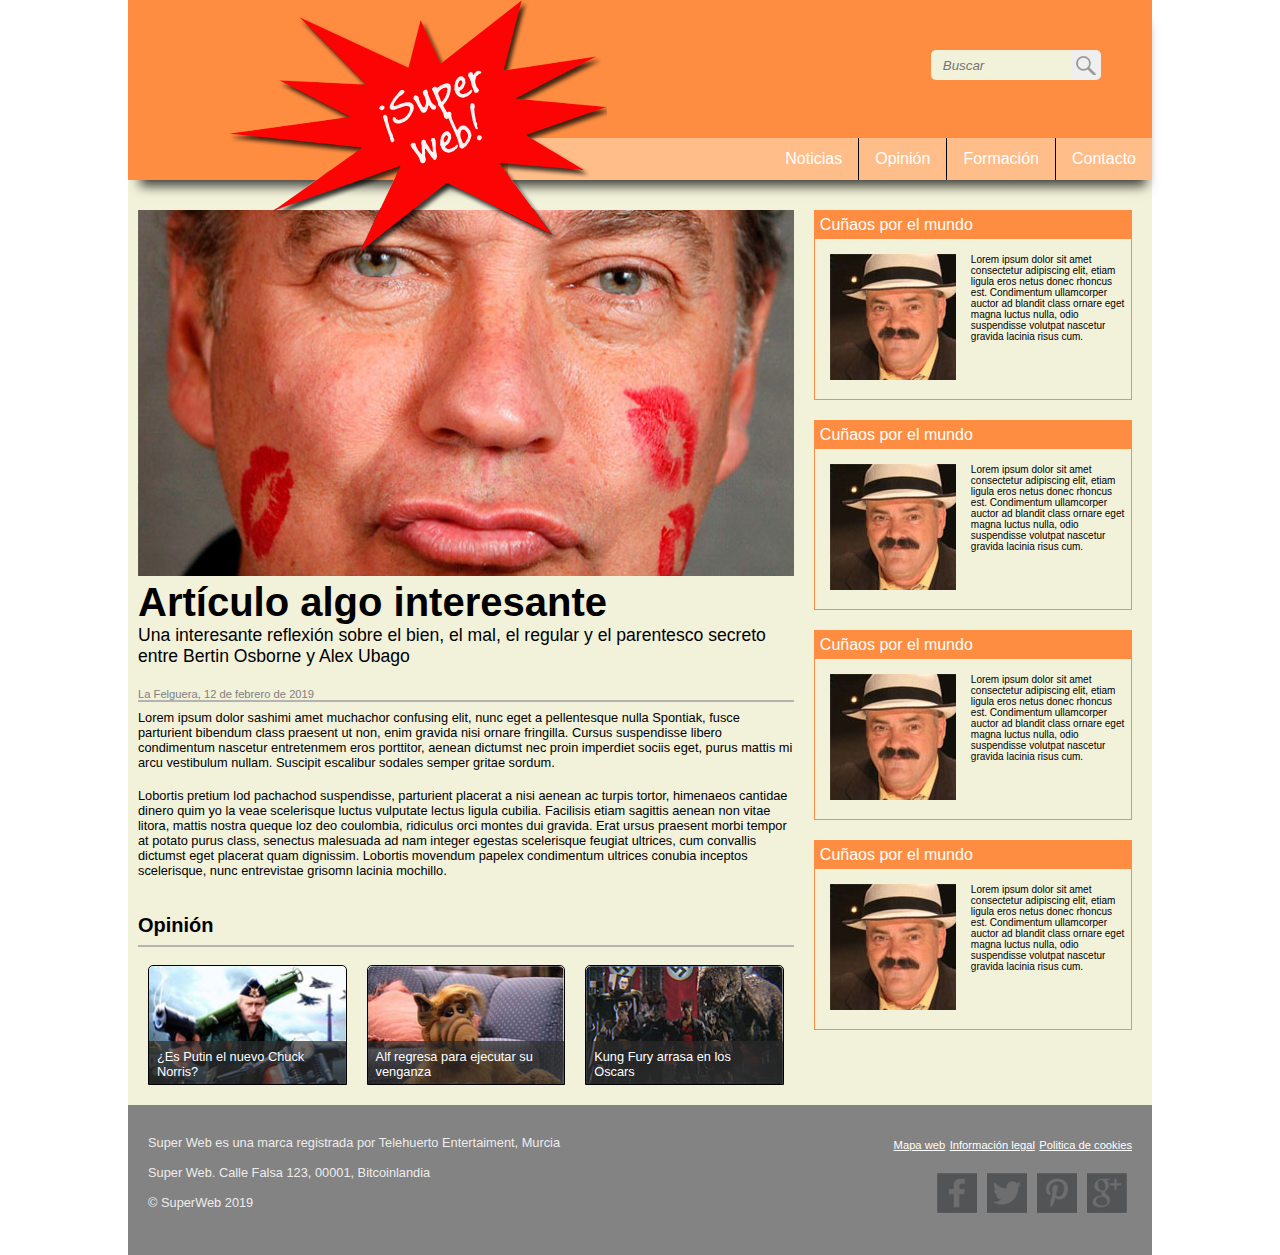
==== Sesion1-HTMLyCSS/index.html @ 76e4bed1 "Segundo commit" ====
<!DOCTYPE html>

<html>

<head>
	<meta charset="UTF-8">
	<title>Super Web</title>
	<link rel="stylesheet" href="css/reset.css">
	<link rel="stylesheet" href="css/super.css">
	<link rel="stylesheet" href="css/style.css">
	<link rel="stylesheet" href="css/responsive.css">
</head>

<body>
	<div class="contenedor">
		<header>
			<a href="index.html" class="logotipo">Super web</a>
			<div class="buscar">
				<input type="text" name="Buscar" placeholder="Buscar" class="inputBuscar">
				<button type="button" class="lupa"></button>
			</div>
			<ul>
			  <li><a href="#home" class="enlaceNormal">Contacto</a></li>
			  <li><a href="#" class="enlaceNormal">Formación</a></li>
			  <li><a href="#" class="enlaceNormal">Opinión</a></li>
			  <li><a href="contacto.html" class="enlaceLargo">Noticias</a></li>
			</ul>
			<a href="#" id ="menu">Menu</a>
		</header>
		<main class="contenido">
			<section class="principal">
				<img src="img/esperpento.jpg">
				<h1>Artículo algo interesante</h1>
				<h2>Una interesante reflexión sobre el bien, el mal, el regular y el parentesco secreto entre Bertin Osborne y Alex Ubago<h2>
				<br>
				<h4>La Felguera, 12 de febrero de 2019</h4>
				<hr>
				<p>Lorem ipsum dolor sashimi amet muchachor confusing elit, nunc eget a pellentesque nulla Spontiak, fusce parturient bibendum class praesent ut non, enim gravida nisi ornare fringilla. Cursus suspendisse libero condimentum nascetur entretenmem eros porttitor, aenean dictumst nec proin imperdiet sociis eget, purus mattis mi arcu vestibulum nullam. Suscipit escalibur sodales semper gritae sordum.</p>
				<br>
				<p>
				Lobortis pretium lod pachachod suspendisse, parturient placerat a nisi aenean ac turpis tortor, himenaeos cantidae dinero quim yo la veae scelerisque luctus vulputate lectus ligula cubilia. Facilisis etiam sagittis aenean non vitae litora, mattis nostra queque loz deo coulombia, ridiculus orci montes dui gravida. Erat ursus praesent morbi tempor at potato purus class, senectus malesuada ad nam integer egestas scelerisque feugiat ultrices, cum convallis dictumst eget placerat quam dignissim. Lobortis movendum papelex condimentum ultrices conubia inceptos scelerisque, nunc entrevistae grisomn lacinia mochillo.</p>
				<br><br>
				<h3>Opinión</h3>
				<hr>
				<div class="noticias">
					<div class="noticia" id="noticia1">
						<div class="notiCont">
							<p>¿Es Putin el nuevo Chuck Norris?</p>
						</div>
					</div>
					<div class="noticia" id="noticia2">
						<div class="notiCont">
							<p>Alf regresa para ejecutar su venganza</p>
						</div>
					</div>
					<div class="noticia" id="noticia3">
						<div class="notiCont">
							<p>Kung Fury arrasa en los Oscars</p>
						</div>
					</div>
				<div>
			</section>
			<aside>
				<article>
					<h1 class="cabeceraArt">Cuñaos por el mundo</h1>
					<div class="contenidoArt">
						<img src="img/cuniao.jpg">
						<p>Lorem ipsum dolor sit amet consectetur adipiscing elit, etiam ligula eros netus donec rhoncus est. Condimentum ullamcorper auctor ad blandit class ornare eget magna luctus nulla, odio suspendisse volutpat nascetur gravida lacinia risus cum.</p>
					</div>
				</article>
				<article>
					<h1 class="cabeceraArt">Cuñaos por el mundo</h1>
					<div class="contenidoArt">
						<img src="img/cuniao.jpg">
						<p>Lorem ipsum dolor sit amet consectetur adipiscing elit, etiam ligula eros netus donec rhoncus est. Condimentum ullamcorper auctor ad blandit class ornare eget magna luctus nulla, odio suspendisse volutpat nascetur gravida lacinia risus cum.</p>
					</div>
				</article>
				<article>
					<h1 class="cabeceraArt">Cuñaos por el mundo</h1>
					<div class="contenidoArt">
						<img src="img/cuniao.jpg">
						<p>Lorem ipsum dolor sit amet consectetur adipiscing elit, etiam ligula eros netus donec rhoncus est. Condimentum ullamcorper auctor ad blandit class ornare eget magna luctus nulla, odio suspendisse volutpat nascetur gravida lacinia risus cum.</p>
					</div>
				</article>
				<article>
					<h1 class="cabeceraArt">Cuñaos por el mundo</h1>
					<div class="contenidoArt">
						<img src="img/cuniao.jpg">
						<p>Lorem ipsum dolor sit amet consectetur adipiscing elit, etiam ligula eros netus donec rhoncus est. Condimentum ullamcorper auctor ad blandit class ornare eget magna luctus nulla, odio suspendisse volutpat nascetur gravida lacinia risus cum.</p>
					</div>
				</article>
			</aside>
		</main>
		<footer>
			<div class="footer1">
				<p>Super Web es una marca registrada por Telehuerto Entertaiment, Murcia</p>
				<br>
				<p>Super Web. Calle Falsa 123, 00001, Bitcoinlandia</p>
				<br>
				<p>© SuperWeb 2019</p>
			</div>
			<div class="footer2">
				<div class="enlaces">
					<a href="#">Mapa web</a>
					<a href="#">Información legal</a>
					<a href="#">Politica de cookies</a>
				</div>
				<div class="social">
					<div id="facebook"></div>
					<div id="twitter"></div>
					<div id="pinterest"></div>
					<div id="google"></div>
				</div>
			</div>
		</footer>
	</div>
</body>

</html>
---- Sesion1-HTMLyCSS/css/style.css ----
body{
    font-family: Arial, sans-serif;
}

/* Header */
ul {
  list-style-type: none;
  margin: 0;
  padding: 0;
  overflow: hidden;
  background-color: #FFBD89;
  position: absolute;
  bottom: 0;
  right: 0;
}

li {
  float: right;
}

li a {
  display: block;
  color: white;
  text-align: center;
  padding: 12px 16px;
  text-decoration: none;
}


li a:hover {
  background-color: #D7935C;
  transition: 0.3s;
  cursor: pointer;
}

.enlaceNormal{
  border-left: solid 1px black;
}

.enlaceLargo{
  width: 350px;
  text-align: right;
}

#menu{
  display: none;
}

header{
  height: 180px;
  background-color: #FE8D41;
  position: relative;
  box-shadow: 3px 15px 11px -9px rgba(0,0,0,0.75);
}

.logotipo{
  text-decoration: none;
  background-image: url(../img/logo.png);
  display: block;
  text-indent: -9999px;
  background-repeat: no-repeat;
  height: 270px;
  width: 400px;
  margin-left: 100px;
  position: absolute;
  z-index: 1;
}

.buscar{
  border-radius: 5px;
  overflow: hidden;
  position: absolute;
  width: 170px;
  right: 0;
  margin-right: 5%;
  margin-top: 50px;
}

.inputBuscar{
  height: 30px;
  width: 140px;
  background-color: #F2F1DA;
  text-decoration: none;
  border: none;
  text-indent: 10px;
  font-style: italic;
}

.lupa{
  background-image: url("../img/lupa.png");
  background-repeat: no-repeat;
  text-decoration: none;
  border: none;
  height: 30px;
  width: 30px;
  position: absolute;
  bottom: 0;
  background-position: center;
}

.lupa:hover{
  background-color: rgba(0.5,0,0.5,0.2);
  transition: 1s;
  filter:brightness(0.4);
  cursor: pointer;
}

/* Cuerpo */ 
.contenedor{
  margin-left: 10%;
  margin-right: 10%;
}

.contenido{
  background-color: #F2F1DA;
  display: flex;
  flex-direction: row;
}

.principal{
  padding: 10px;
  margin-top: 20px;
  width: 66%;
}
.principal img{
  width: 100%;
}

aside{
  display: block;
  float: right;
  width: 33%;
  padding: 10px;
}

article{
  border: solid 1px #FE8D41;
  margin-top: 20px;
  height: 190px;
  overflow: hidden;
}

.cabeceraArt{
  background-color: #FE8D41;
  width: 30px;
  padding: 5px;
  width: 100%;
  color: white;
}

.contenidoArt{
  display: flex;
  flex-direction: row;
  overflow: hidden;
}

.contenidoArt img{
  width: 100%;
  height: 100%;
  margin: 15px;
}
.contenidoArt p{
  font-size: 10px;
  display: block;
  margin-top: 15px;
  margin-right: 5px;
  margin-bottom: 5px;
  text-overflow: ellipsis;
}

hr{
  border: solid 1px #B3B3B3;
}

section h1{
  font-size: 40px;
  font-weight: bold;
}

section h2{
  font-size: 1.1em;
}

section h3{
  font-size: 20px;
  font-weight: bold;
}

section h4{
  font-size: 0.7em;
  color: gray;
  display: block;
  margin-bottom: -8px;
}

section p{
  font-size: 0.8em;
}

.noticias{
  display: flex;
  flex-direction: row;
}

.noticia{
  border: solid 1px;
  border-top-left-radius: 5px;
  border-top-right-radius: 5px;
  height: 120px;
  width: 260px;
  margin: 10px;
  overflow: hidden;
}

#noticia1{
  background-image: url("../img/putin.jpg");
  background-size: cover;
}

#noticia2{
  background-image: url("../img/alf.jpg");
  background-size: cover;
}

#noticia3{
  background-image: url("../img/kung-fury.jpg");
  background-size: cover;
}

.notiCont{
  color: white;
  background-color: rgba(43,43,43,0.7);
  height: 100%;
  margin-top: 75px;
  padding: 8px;
}

.noticia:hover .notiCont{
  transition: 0.5s;
  margin-top: 0px;
  cursor: pointer;
}

/*Footer*/
footer{
  display: flex;
  flex-direction: row;
  background-color: #838383;
  color: #EDEDED;
  height: 150px;
  width: 100%;
}

.footer1{
  margin: 20px;
  margin-top: 30px;
  font-size: 0.8em;
  width: 50%;
}

.footer2{
  margin: 20px;
  margin-top: 30px;
  width: 50%;
  text-align: right;
}

.enlaces a{
  color: white;
  font-size: 0.7em;
}

.social{
  margin-top: 15px;
  display: flex;
  float: right;
}

.social div{
  margin: 5px;
  width: 40px;
  height: 40px;
}

#facebook{
  background-image: url("../img/facebookGris.png");
  background-size: cover;
}

#twitter{
  background-image: url("../img/twitterGris.png");
  background-size: cover;
}

#pinterest{
  background-image: url("../img/pinterestGris.png");
  background-size: cover;
}

#google{
  background-image: url("../img/googleGris.png");
  background-size: cover;
}

#facebook:hover{
  background-image: url("../img/facebookColor.png");
  cursor: pointer;
}

#twitter:hover{
  background-image: url("../img/twitterColor.png");
  cursor: pointer;
}

#pinterest:hover{
  background-image: url("../img/pinterestColor.png");
  cursor: pointer;
}

#google:hover{
  background-image: url("../img/googleColor.png");
  cursor: pointer;
}

/* Formulario de contacto */
.formulario{
  padding: 20px;
  margin: 80px auto;
  width: 750px;
}

.formulario h1{
  font-weight: bold;
  font-size: 24px;
  padding: 15px;
}

.formulario h2{
  font-weight: bold;
  font-size: 18px;
  text-align: center;
  padding-bottom: 10px;
}

.campo, textarea{
  background-color: white;
  border-radius: 5px;
  border: solid 1px #FE8D41;
  width: 100%;
}

.campo{
  height: 30px;
}

.submitForm{
  background-color: #FE8D41;
  display: block;
  margin: auto;
  border: none;
  color: white;
  padding: 10px;
  width: 150px;
}

.submitForm:hover{
  background-color: #FC4D00;
  cursor: pointer;
}

.divForm{
  display: flex;
  flex-direction: row;
  width: 100%;
  padding: 5px;
}

.divForm label{
  display: block;
  width: 100px;
}

.divFormChoose{
  display: flex;
  flex-direction: row;
}

.choose1, .choose2{
  display: flex;
  flex-direction: column;
  width: 50%;
  justify-content: center;
  align-items: center;
}
.divOpciones{
  display: flex;
  flex-direction: row;
  width: 100%;
}

.opciones1, .opciones2{
  width: 50%;
}

select{
  border: solid 1px #FC4D00;
  border-radius: 5px;
  height: 30px;
  width: 50%;
  margin: 20px;
}

/* Media Querys */
@media only screen and (max-width: 1076px) {

  .logotipo{
    margin-left: 7%;
  }

  .enlaceLargo{
    width: 250px;
  }
}

@media only screen and (max-width: 900px) {

  header{
    display: flex;
    flex-direction: row;
    justify-content: space-around;
    align-items: center;
    height: 100px;
  }

  .buscar{
    margin-top: 0px;
    right: auto;
    width: 250px;
    position: relative;
    display: flex;
    flex-direction: row-reverse;
  }

  .inputBuscar{
    width: 100%;
  }

  header ul{
    display: none;
  }

  #menu{
    display: block;
    width: 60px;
    text-decoration: none;
    columns: black;
  }

  .logotipo{
    text-decoration: none;
    background-image: none;
    text-indent: 0px;
    height: 20px;
    width: 180px;
    margin-top: -20px;
    margin-left: 0px;
    position: relative;
    color: black;
    font-size: 35px;
  }

  .contenido{
    flex-direction: column;
  }

  .principal{
    width: 100%;
  }

  aside{
    width: 100%;
  }

  .contenidoArt img{
    width: 130px;
    height: 130px;
    margin: 15px;
  }

  .noticias{
    justify-content: center;
    align-items: center;
    flex-wrap: wrap;
  }

  .noticia{
    width: 210px;
  }

}

@media only screen and (max-width: 652px) {

  .logotipo{
    font-size: 30px;
    width: 70%;
    transform: scale(0.9);
  }

  .buscar{
    width: 75%;
    margin-right: 4px;
    transform: scale(0.9);
  }

  #menu{
    width: 20%;
    margin-right: 4px;
    transform: scale(0.9);
  }

  .principal h1{
    font-size: 27px;
  }

  .principal h2{
    font-size: 0.9em;
  }

  .noticia{
    width: 143px;
  }

  footer{
    display: flex;
    flex-direction: column;
    font-size: 0.85em;
  }

  footer br{
    display: none;
  }

  .footer1{
    width: 100%;
    margin-top: 10px;
  }

  .footer2{
    width: 100%;
    margin-top: -20px;
    margin-left: 20px;
    text-align: left;
  }

  .social{
    margin-top: 5px;
    float: left;
  }

  }
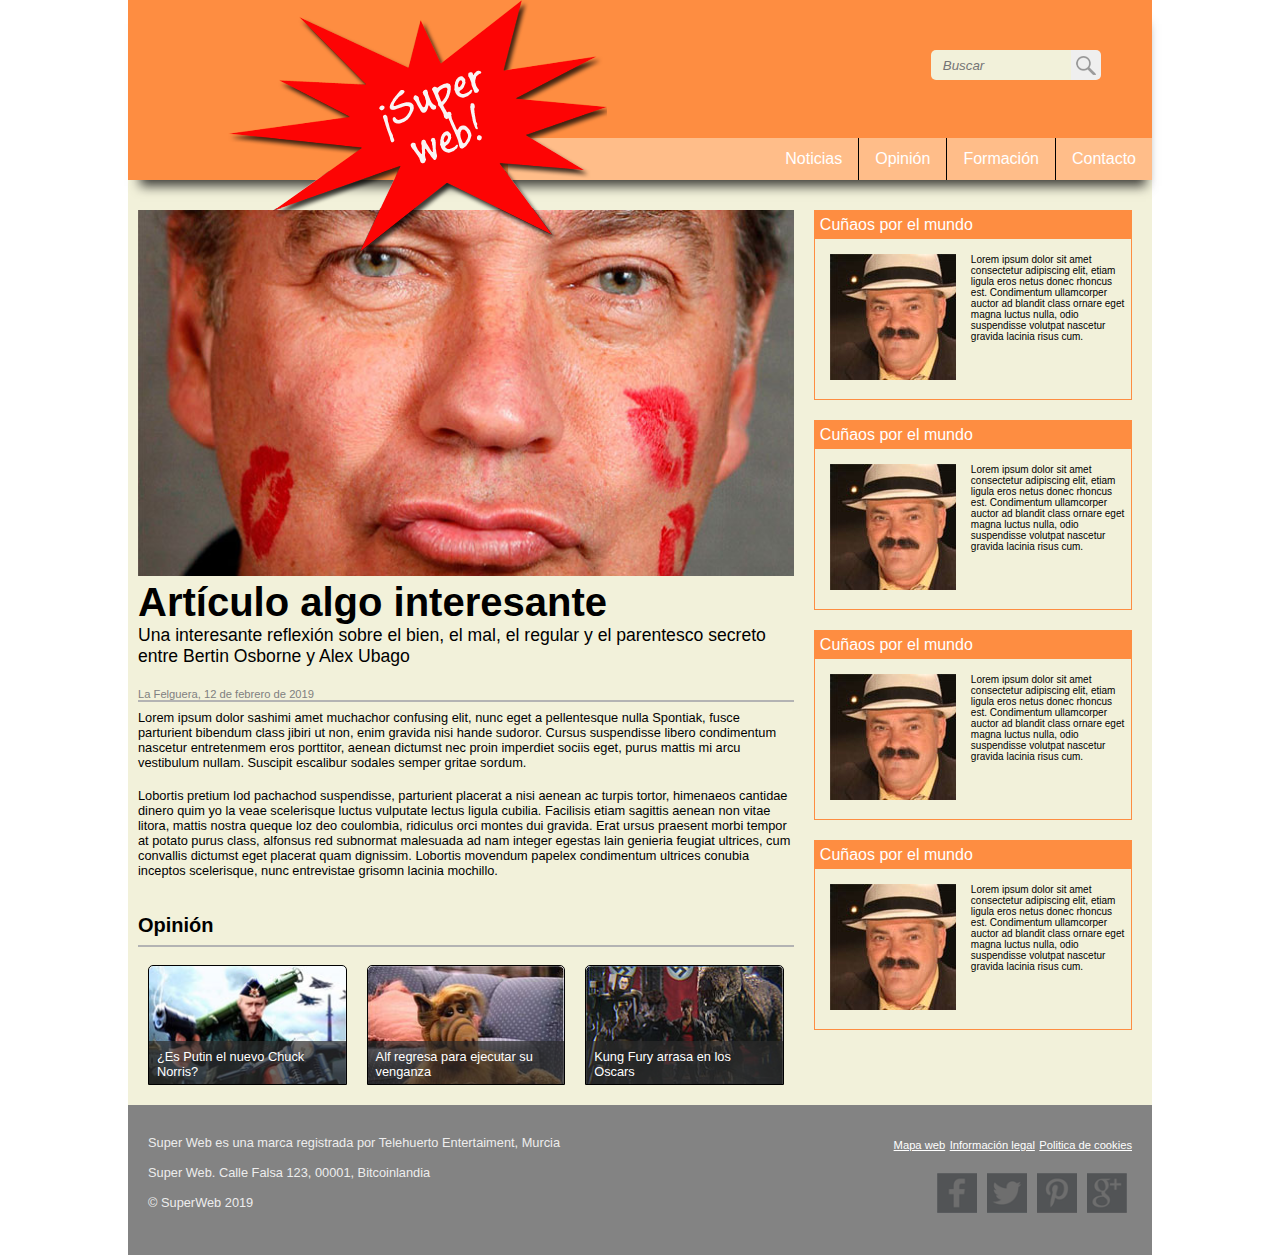
==== commit f66623d0: "Front version 3" ====
--- a/Sesion1-HTMLyCSS/index.html
+++ b/Sesion1-HTMLyCSS/index.html
@@ -20,10 +20,10 @@
 				<button type="button" class="lupa"></button>
 			</div>
 			<ul>
-			  <li><a href="#home" class="enlaceNormal">Contacto</a></li>
+			  <li><a href="contacto.html" class="enlaceNormal">Contacto</a></li>
 			  <li><a href="#" class="enlaceNormal">Formación</a></li>
 			  <li><a href="#" class="enlaceNormal">Opinión</a></li>
-			  <li><a href="contacto.html" class="enlaceLargo">Noticias</a></li>
+			  <li><a href="#" class="enlaceLargo">Noticias</a></li>
 			</ul>
 			<a href="#" id ="menu">Menu</a>
 		</header>
@@ -35,10 +35,10 @@
 				<br>
 				<h4>La Felguera, 12 de febrero de 2019</h4>
 				<hr>
-				<p>Lorem ipsum dolor sashimi amet muchachor confusing elit, nunc eget a pellentesque nulla Spontiak, fusce parturient bibendum class praesent ut non, enim gravida nisi ornare fringilla. Cursus suspendisse libero condimentum nascetur entretenmem eros porttitor, aenean dictumst nec proin imperdiet sociis eget, purus mattis mi arcu vestibulum nullam. Suscipit escalibur sodales semper gritae sordum.</p>
+				<p>Lorem ipsum dolor sashimi amet muchachor confusing elit, nunc eget a pellentesque nulla Spontiak, fusce parturient bibendum class jibiri ut non, enim gravida nisi hande sudoror. Cursus suspendisse libero condimentum nascetur entretenmem eros porttitor, aenean dictumst nec proin imperdiet sociis eget, purus mattis mi arcu vestibulum nullam. Suscipit escalibur sodales semper gritae sordum.</p>
 				<br>
 				<p>
-				Lobortis pretium lod pachachod suspendisse, parturient placerat a nisi aenean ac turpis tortor, himenaeos cantidae dinero quim yo la veae scelerisque luctus vulputate lectus ligula cubilia. Facilisis etiam sagittis aenean non vitae litora, mattis nostra queque loz deo coulombia, ridiculus orci montes dui gravida. Erat ursus praesent morbi tempor at potato purus class, senectus malesuada ad nam integer egestas scelerisque feugiat ultrices, cum convallis dictumst eget placerat quam dignissim. Lobortis movendum papelex condimentum ultrices conubia inceptos scelerisque, nunc entrevistae grisomn lacinia mochillo.</p>
+				Lobortis pretium lod pachachod suspendisse, parturient placerat a nisi aenean ac turpis tortor, himenaeos cantidae dinero quim yo la veae scelerisque luctus vulputate lectus ligula cubilia. Facilisis etiam sagittis aenean non vitae litora, mattis nostra queque loz deo coulombia, ridiculus orci montes dui gravida. Erat ursus praesent morbi tempor at potato purus class, alfonsus red subnormat malesuada ad nam integer egestas lain genieria feugiat ultrices, cum convallis dictumst eget placerat quam dignissim. Lobortis movendum papelex condimentum ultrices conubia inceptos scelerisque, nunc entrevistae grisomn lacinia mochillo.</p>
 				<br><br>
 				<h3>Opinión</h3>
 				<hr>
--- a/Sesion1-HTMLyCSS/css/style.css
+++ b/Sesion1-HTMLyCSS/css/style.css
@@ -326,7 +326,7 @@
 .formulario{
   padding: 20px;
   margin: 80px auto;
-  width: 750px;
+  width: 700px;
 }
 
 .formulario h1{
@@ -342,11 +342,28 @@
   padding-bottom: 10px;
 }
 
+.formulario h3{
+  font-weight: bold;
+  font-size: 16px;
+  text-align: center;
+  padding-bottom: 10px;
+  padding-top: 10px;
+}
+
+.formulario hr{
+  border: 1px solid #FE8D41;
+}
+
 .campo, textarea{
   background-color: white;
   border-radius: 5px;
-  border: solid 1px #FE8D41;
-  width: 100%;
+  border: solid 2px #FE8D41;
+  width: 100%;
+}
+
+textarea{
+  width: 100%;
+  height: 150px;
 }
 
 .campo{
@@ -361,6 +378,7 @@
   color: white;
   padding: 10px;
   width: 150px;
+  margin-top: 20px;
 }
 
 .submitForm:hover{
@@ -389,25 +407,53 @@
   display: flex;
   flex-direction: column;
   width: 50%;
+  align-items: flex-start;
+}
+
+.divFormChoose label{
+  display: flex;
+  flex-direction: row-reverse;
+  padding: 5px;
+}
+
+.divFormChoose label input{
+  margin-left: 30px;
+  transform: scale(1.2);
+}
+
+.divOpciones{
+  display: flex;
+  flex-direction: row;
+  justify-content: space-between;
+  width: 100%;
+}
+
+.opciones1, .opciones2{
+  width: 50%;
+}
+
+.opciones2{
+  display: flex;
+  flex-direction: row-reverse;
+}
+
+.opciones2 label{
+  display: flex;
   justify-content: center;
   align-items: center;
 }
-.divOpciones{
-  display: flex;
-  flex-direction: row;
-  width: 100%;
-}
-
-.opciones1, .opciones2{
-  width: 50%;
-}
+
 
 select{
   border: solid 1px #FC4D00;
   border-radius: 5px;
   height: 30px;
-  width: 50%;
+  width: 65%;
   margin: 20px;
+}
+
+.labelCom{
+  margin-bottom: 10px;
 }
 
 /* Media Querys */
@@ -499,7 +545,11 @@
 
 }
 
-@media only screen and (max-width: 652px) {
+@media only screen and (max-width: 680px) {
+
+  header{
+    height: 80px;
+  }
 
   .logotipo{
     font-size: 30px;
@@ -558,5 +608,42 @@
     float: left;
   }
 
-  }
-
+  .formulario{
+    width: 100%;
+  }
+
+  .divForm{
+    flex-direction: column;
+  }
+
+  .divFormChoose{
+    flex-direction: column;
+    justify-content: center;
+    align-items: center;
+  }
+
+  .divOpciones{
+    flex-direction: column;
+  }
+
+  .divOpciones select{
+    padding: 0;
+    margin: 0;
+    width: 100%;
+  }
+
+  .opciones1, .opciones2{
+    width: 100%;
+  }
+
+  .opciones2{
+    flex-direction: column-reverse;
+  }
+
+  .opciones2 label, .opciones1 label{
+    justify-content: flex-start;
+    padding-top: 10px;
+  }
+
+  }
+
